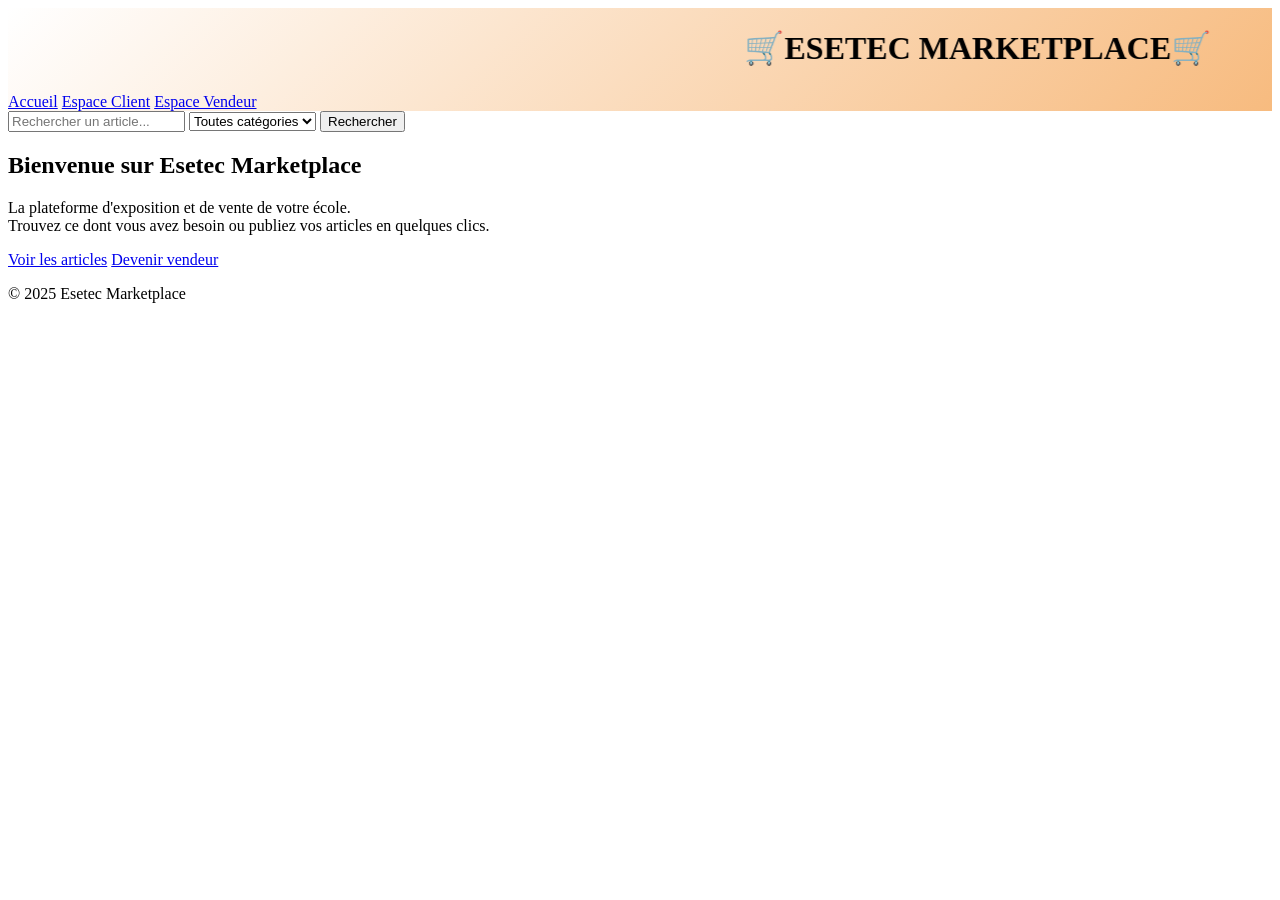
==== index.html @ 15ad94c7 "Add files via upload" ====
<!DOCTYPE html>
<html lang="en">
<head>
    <meta charset="UTF-8">
    <meta name="viewport" content="width=device-width, initial-scale=1.0">
    <link rel="stylesheet" href="style.css">
    <title>Accueil</title>
</head>
<header>
    
       <marquee behavior="alternate" direction="left" scrollamount="5">
<h1>🛒ESETEC MARKETPLACE🛒</h1>
  </marquee>
    <a href="index.html">Accueil</a>
    <a href="espace_client.html">Espace Client</a>
    <a href="espace_vendeur.html">Espace Vendeur </a>
</header>
<body>
    <!-- RECHERCHE -->
  <section>
    <input type="text" placeholder="Rechercher un article..." />
    <select>
      <option>Toutes catégories</option>
      
    </select>
    <button>Rechercher</button>
  </section>

    <section class="hero">
    
    <h1>Bienvenue sur <span>Esetec</span> Marketplace</h1>
    <p>
      La plateforme d'exposition et de vente de votre école.<br>
      Trouvez ce dont vous avez besoin ou publiez vos articles en quelques clics.
    </p>
    <div class="hero-boutons">
      <a href="espace_client.html" class="btn-principal">Voir les articles</a>
      <a href="espace_vendeur.html" class="btn-secondaire">Devenir vendeur</a>
    </div>

  </section>

  <!-- FOOTER -->
  <footer>
    <p>© 2025 Esetec Marketplace</p>
  </footer>

</body>
</html>



</body>
</html>
---- style.css ----
header
{
    background: linear-gradient(135deg,white,rgb(247, 187, 127));
}
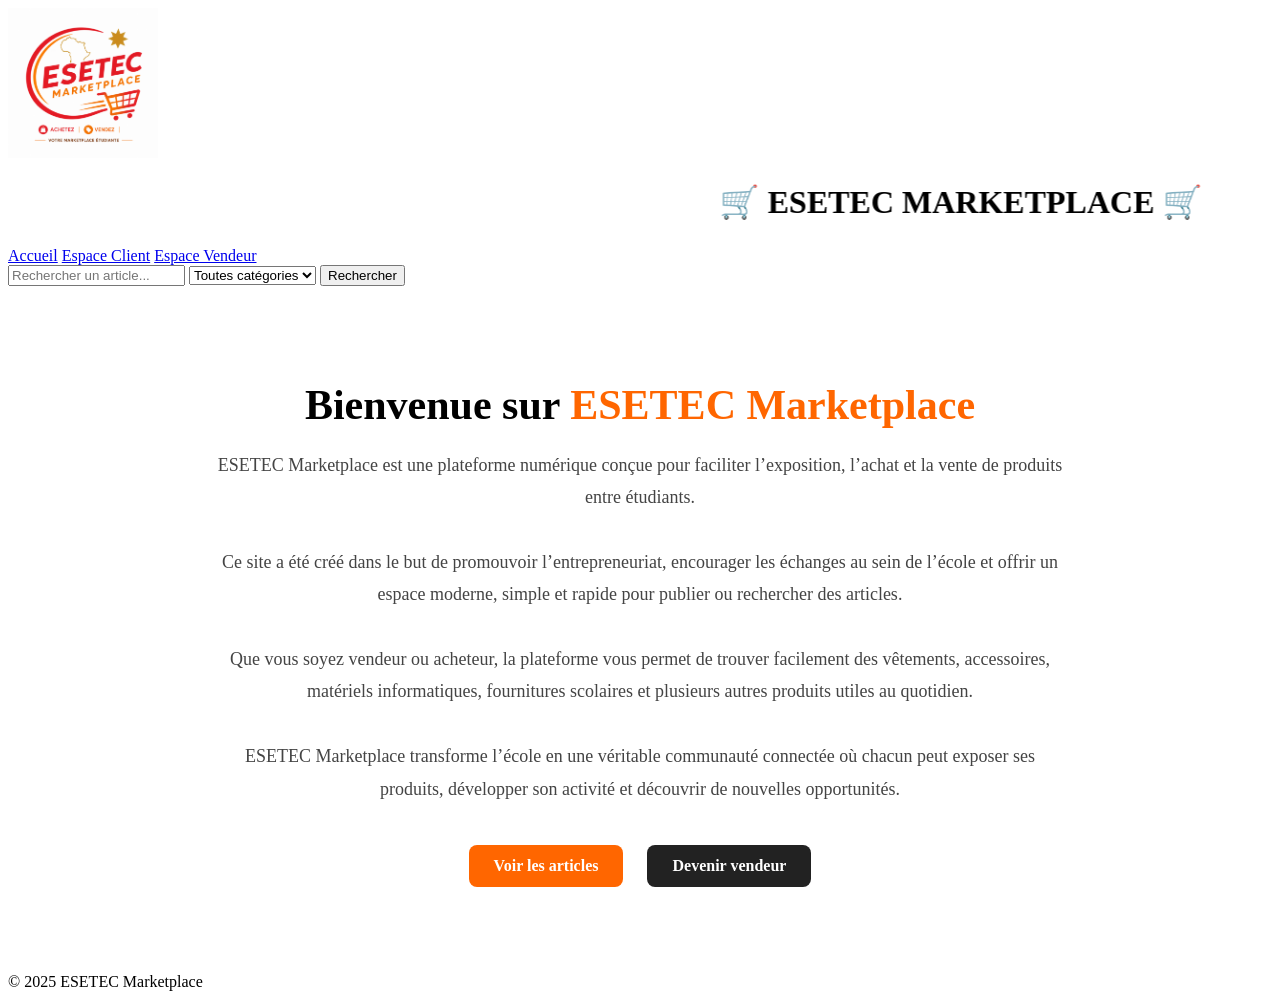
==== commit df3f4930: "Add files via upload" ====
--- a/index.html
+++ b/index.html
@@ -1,54 +1,89 @@
 <!DOCTYPE html>
-<html lang="en">
+<html lang="fr">
+
 <head>
     <meta charset="UTF-8">
     <meta name="viewport" content="width=device-width, initial-scale=1.0">
-    <link rel="stylesheet" href="style.css">
+    <link rel="stylesheet" href="index.css">
     <title>Accueil</title>
 </head>
-<header>
-    
-       <marquee behavior="alternate" direction="left" scrollamount="5">
-<h1>🛒ESETEC MARKETPLACE🛒</h1>
-  </marquee>
-    <a href="index.html">Accueil</a>
-    <a href="espace_client.html">Espace Client</a>
-    <a href="espace_vendeur.html">Espace Vendeur </a>
-</header>
+
 <body>
+
+    <!-- HEADER -->
+    <header>
+   <img src="logo.png" alt="" width="150">
+        <marquee behavior="alternate" direction="left" scrollamount="5">
+            <h1>🛒 ESETEC MARKETPLACE 🛒</h1>
+        </marquee>
+
+        <nav>
+            <a href="index.html">Accueil</a>
+            <a href="espace_client.html">Espace Client</a>
+            <a href="espace_vendeur.html">Espace Vendeur</a>
+        </nav>
+
+    </header>
+
     <!-- RECHERCHE -->
-  <section>
-    <input type="text" placeholder="Rechercher un article..." />
-    <select>
-      <option>Toutes catégories</option>
-      
-    </select>
-    <button>Rechercher</button>
-  </section>
+    <section class="recherche">
 
+        <input type="text" placeholder="Rechercher un article...">
+
+        <select>
+            <option>Toutes catégories</option>
+        </select>
+
+        <button>Rechercher</button>
+
+    </section>
+
+    <!-- HERO / PRESENTATION -->
     <section class="hero">
-    
-    <h1>Bienvenue sur <span>Esetec</span> Marketplace</h1>
-    <p>
-      La plateforme d'exposition et de vente de votre école.<br>
-      Trouvez ce dont vous avez besoin ou publiez vos articles en quelques clics.
-    </p>
-    <div class="hero-boutons">
-      <a href="espace_client.html" class="btn-principal">Voir les articles</a>
-      <a href="espace_vendeur.html" class="btn-secondaire">Devenir vendeur</a>
-    </div>
 
-  </section>
+        <h1>
+            Bienvenue sur <span>ESETEC Marketplace</span>
+        </h1>
 
-  <!-- FOOTER -->
-  <footer>
-    <p>© 2025 Esetec Marketplace</p>
-  </footer>
+        <p class="description">
+            ESETEC Marketplace est une plateforme numérique conçue pour faciliter
+            l’exposition, l’achat et la vente de produits entre étudiants.
+            <br><br>
+
+            Ce site a été créé dans le but de promouvoir l’entrepreneuriat,
+            encourager les échanges au sein de l’école et offrir un espace moderne,
+            simple et rapide pour publier ou rechercher des articles.
+            <br><br>
+
+            Que vous soyez vendeur ou acheteur, la plateforme vous permet de trouver
+            facilement des vêtements, accessoires, matériels informatiques,
+            fournitures scolaires et plusieurs autres produits utiles au quotidien.
+            <br><br>
+
+            ESETEC Marketplace transforme l’école en une véritable communauté
+            connectée où chacun peut exposer ses produits, développer son activité
+            et découvrir de nouvelles opportunités.
+        </p>
+
+        <div class="hero-boutons">
+
+            <a href="espace_client.html" class="btn-principal">
+                Voir les articles
+            </a>
+
+            <a href="espace_vendeur.html" class="btn-secondaire">
+                Devenir vendeur
+            </a>
+
+        </div>
+
+    </section>
+
+    <!-- FOOTER -->
+    <footer>
+        <p>© 2025 ESETEC Marketplace</p>
+    </footer>
 
 </body>
-</html>
 
-
-
-</body>
 </html>
--- a/index.css
+++ b/index.css
@@ -0,0 +1,45 @@
+.hero{
+    text-align: center;
+    padding: 60px 20px;
+}
+
+.hero h1{
+    font-size: 42px;
+    margin-bottom: 20px;
+}
+
+.hero span{
+    color: #ff6600;
+}
+
+.description{
+    max-width: 850px;
+    margin: auto;
+    font-size: 18px;
+    line-height: 1.8;
+    color: #444;
+}
+
+.hero-boutons{
+    margin-top: 30px;
+}
+
+.btn-principal,
+.btn-secondaire{
+    text-decoration: none;
+    padding: 12px 25px;
+    margin: 10px;
+    border-radius: 8px;
+    display: inline-block;
+    font-weight: bold;
+}
+
+.btn-principal{
+    background: #ff6600;
+    color: white;
+}
+
+.btn-secondaire{
+    background: #222;
+    color: white;
+}
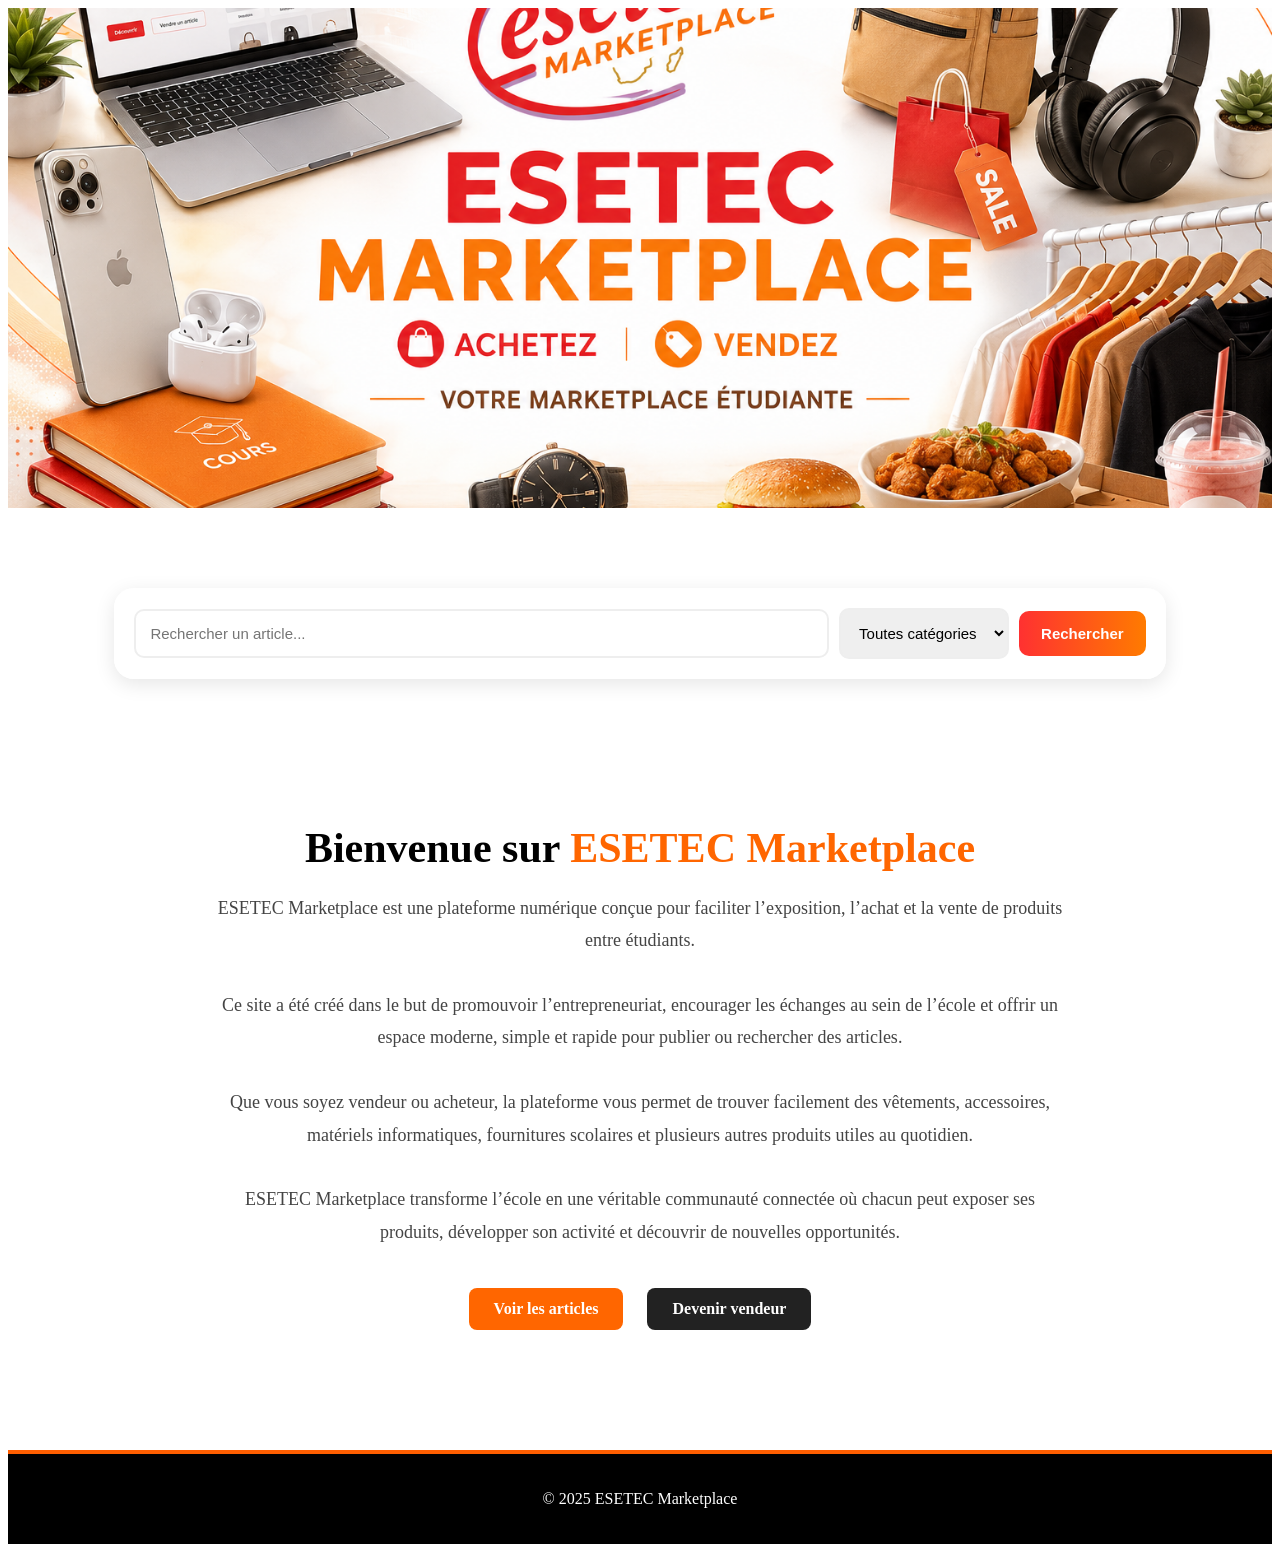
==== commit 021711dd: "Add files via upload" ====
--- a/index.html
+++ b/index.html
@@ -11,17 +11,10 @@
 <body>
 
     <!-- HEADER -->
-    <header>
-   <img src="logo.png" alt="" width="150">
-        <marquee behavior="alternate" direction="left" scrollamount="5">
-            <h1>🛒 ESETEC MARKETPLACE 🛒</h1>
-        </marquee>
+    <header class="header-image">
+  
+       
 
-        <nav>
-            <a href="index.html">Accueil</a>
-            <a href="espace_client.html">Espace Client</a>
-            <a href="espace_vendeur.html">Espace Vendeur</a>
-        </nav>
 
     </header>
 
@@ -79,11 +72,10 @@
 
     </section>
 
-    <!-- FOOTER -->
+   <!-- FOOTER -->
     <footer>
         <p>© 2025 ESETEC Marketplace</p>
     </footer>
-
 </body>
 
 </html>
--- a/index.css
+++ b/index.css
@@ -1,3 +1,115 @@
+/* =========================
+   HEADER
+========================= */
+
+.header-image{
+    background-image: url("imade_arriere_plan1.png");
+    background-size: cover;
+    background-position: center;
+    height: 500px;
+}
+
+.overlay{
+    width: 100%;
+    height: 100%;
+    background: rgba(255,255,255,0.55);
+    padding-top: 20px;
+}
+
+.header-image h1{
+    text-align: center;
+    color: #d62828;
+    font-size: 45px;
+    margin-bottom: 20px;
+}
+
+.header-image nav{
+    text-align: center;
+}
+
+.header-image nav a{
+    text-decoration: none;
+    color: #5a1f00;
+    background: rgba(255,255,255,0.8);
+    padding: 10px 18px;
+    margin: 0 10px;
+    border-radius: 8px;
+    font-size: 18px;
+    font-weight: bold;
+}
+
+.header-image nav a:hover{
+    background: #ff6600;
+    color: white;
+}
+
+/* =========================
+   RECHERCHE
+========================= */
+
+.recherche{
+    width: 80%;
+    max-width: 1100px;
+
+    margin: 80px auto 50px;
+    padding: 20px;
+
+    display: flex;
+    justify-content: center;
+    align-items: center;
+    gap: 10px;
+    flex-wrap: wrap;
+
+    background: rgba(255,255,255,0.92);
+
+    border-radius: 20px;
+
+    box-shadow: 0 5px 20px rgba(0,0,0,0.1);
+}
+
+.recherche input,
+.recherche select{
+    padding: 14px;
+    border: 2px solid #eee;
+    border-radius: 10px;
+    font-size: 15px;
+}
+
+.recherche input{
+    flex: 1;
+    min-width: 250px;
+}
+
+.recherche input:focus,
+.recherche select:focus{
+    outline: none;
+    border-color: #ff6600;
+}
+
+.recherche button{
+    background: linear-gradient(to right, #ff3131, #ff7b00);
+
+    color: white;
+    border: none;
+
+    padding: 14px 22px;
+
+    border-radius: 10px;
+
+    font-size: 15px;
+    font-weight: bold;
+
+    cursor: pointer;
+}
+
+.recherche button:hover{
+    opacity: 0.9;
+}
+
+/* =========================
+   HERO
+========================= */
+
 .hero{
     text-align: center;
     padding: 60px 20px;
@@ -20,17 +132,25 @@
     color: #444;
 }
 
+/* =========================
+   BOUTONS
+========================= */
+
 .hero-boutons{
     margin-top: 30px;
 }
 
 .btn-principal,
 .btn-secondaire{
+    display: inline-block;
+
     text-decoration: none;
+
     padding: 12px 25px;
     margin: 10px;
+
     border-radius: 8px;
-    display: inline-block;
+
     font-weight: bold;
 }
 
@@ -42,4 +162,46 @@
 .btn-secondaire{
     background: #222;
     color: white;
+}
+
+/* =========================
+   FOOTER
+========================= */
+
+footer{
+    background: black;
+    color: white;
+
+    text-align: center;
+
+    padding: 20px;
+    margin-top: 50px;
+
+    border-top: 4px solid #ff5e00;
+}
+
+/* =========================
+   RESPONSIVE
+========================= */
+
+@media(max-width:768px){
+
+    .header-image nav a{
+        display: block;
+        margin: 10px auto;
+    }
+
+    .recherche{
+        width: 95%;
+    }
+
+    .recherche input,
+    .recherche select,
+    .recherche button{
+        width: 100%;
+    }
+
+    .hero h1{
+        font-size: 30px;
+    }
 }
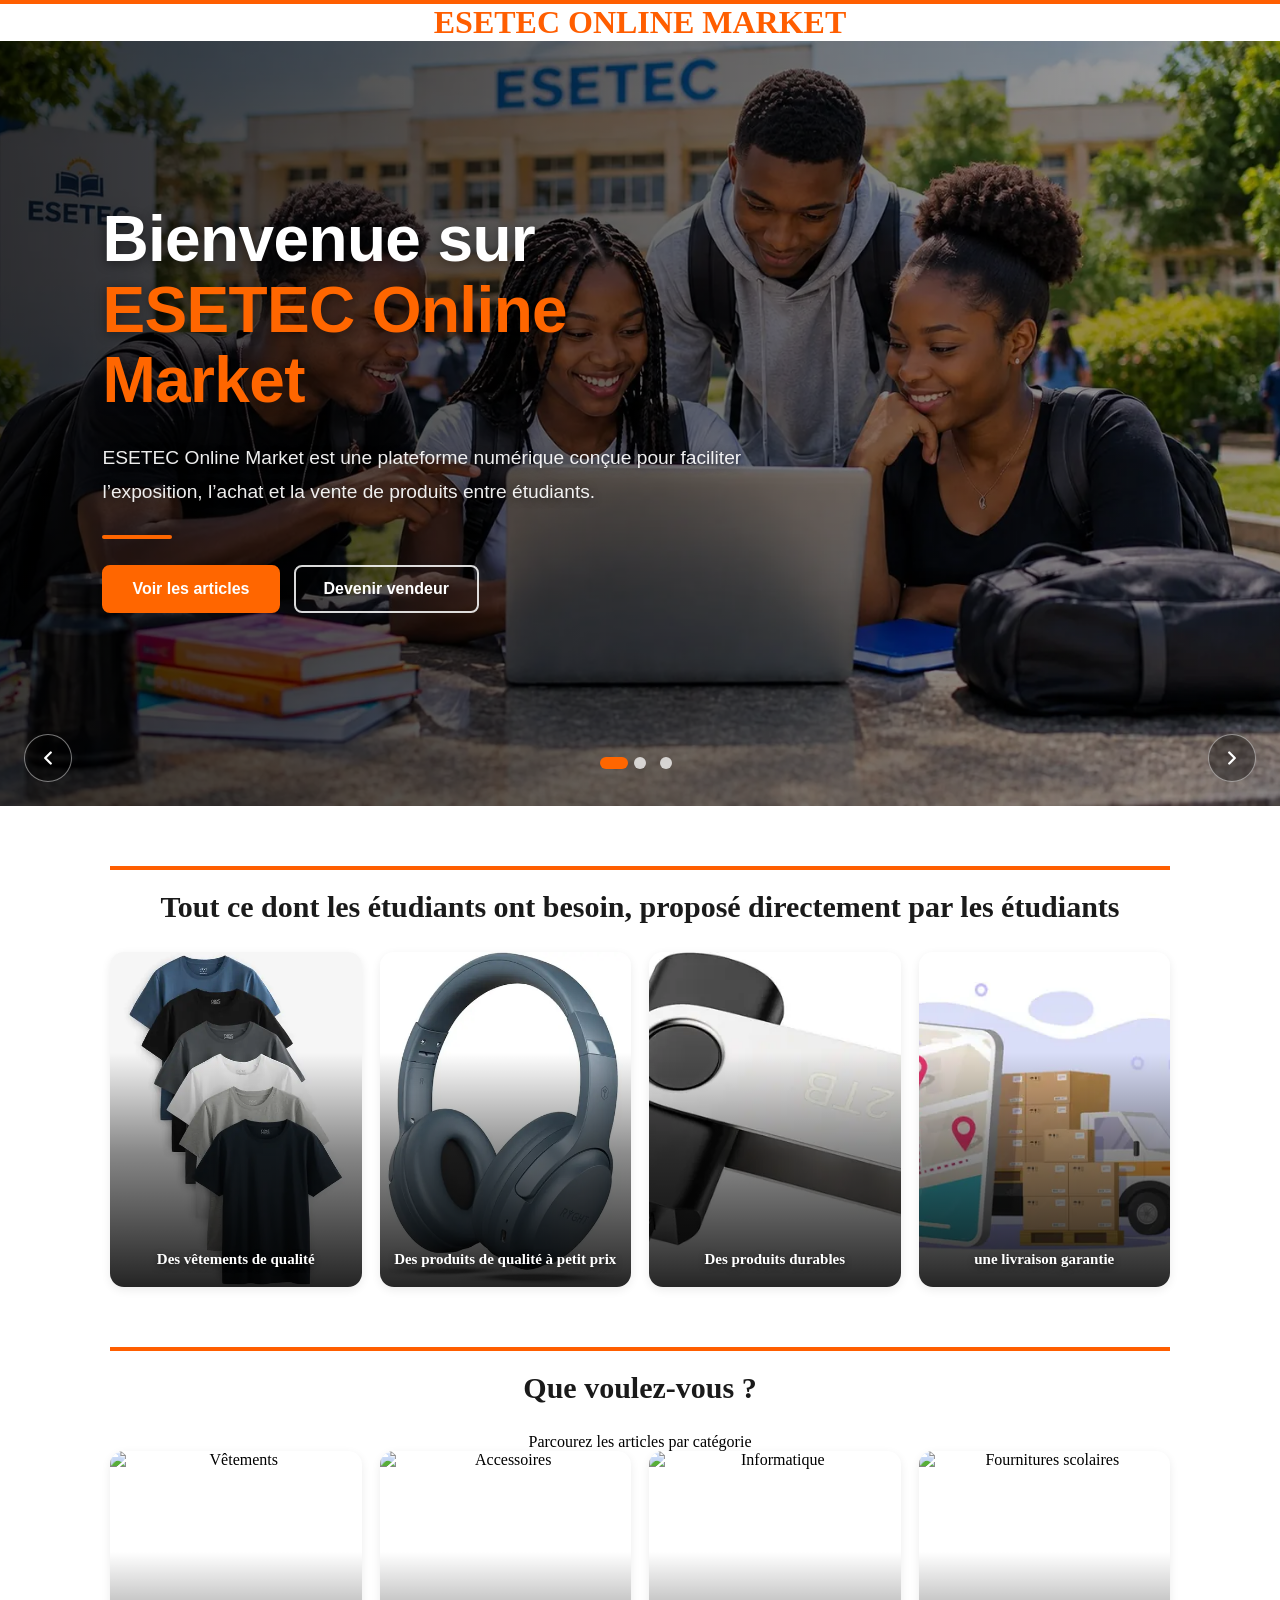
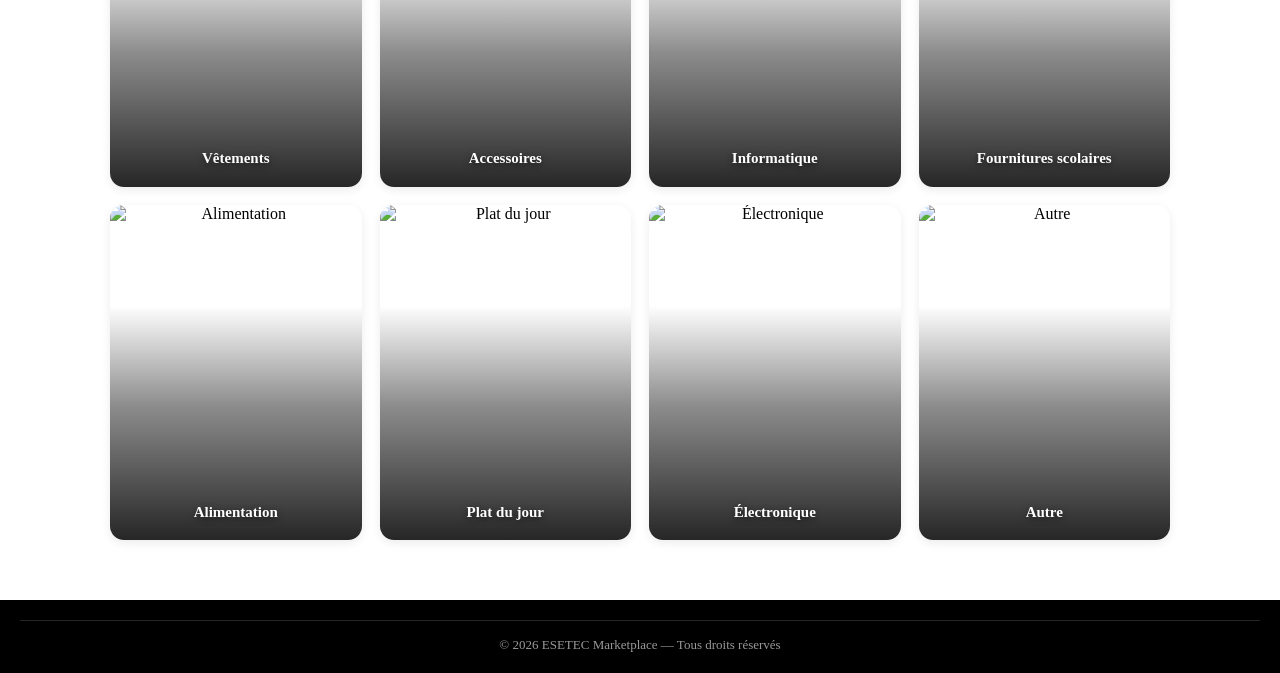
==== commit ad5715df: "Add files via upload" ====
--- a/index.html
+++ b/index.html
@@ -1,81 +1,323 @@
-<!DOCTYPE html>
-<html lang="fr">
-
-<head>
-    <meta charset="UTF-8">
-    <meta name="viewport" content="width=device-width, initial-scale=1.0">
-    <link rel="stylesheet" href="index.css">
-    <title>Accueil</title>
-</head>
-
-<body>
-
-    <!-- HEADER -->
-    <header class="header-image">
-  
-       
-
-
-    </header>
-
-    <!-- RECHERCHE -->
-    <section class="recherche">
-
-        <input type="text" placeholder="Rechercher un article...">
-
-        <select>
-            <option>Toutes catégories</option>
-        </select>
-
-        <button>Rechercher</button>
-
-    </section>
-
-    <!-- HERO / PRESENTATION -->
-    <section class="hero">
-
-        <h1>
-            Bienvenue sur <span>ESETEC Marketplace</span>
-        </h1>
-
-        <p class="description">
-            ESETEC Marketplace est une plateforme numérique conçue pour faciliter
-            l’exposition, l’achat et la vente de produits entre étudiants.
-            <br><br>
-
-            Ce site a été créé dans le but de promouvoir l’entrepreneuriat,
-            encourager les échanges au sein de l’école et offrir un espace moderne,
-            simple et rapide pour publier ou rechercher des articles.
-            <br><br>
-
-            Que vous soyez vendeur ou acheteur, la plateforme vous permet de trouver
-            facilement des vêtements, accessoires, matériels informatiques,
-            fournitures scolaires et plusieurs autres produits utiles au quotidien.
-            <br><br>
-
-            ESETEC Marketplace transforme l’école en une véritable communauté
-            connectée où chacun peut exposer ses produits, développer son activité
-            et découvrir de nouvelles opportunités.
-        </p>
-
-        <div class="hero-boutons">
-
-            <a href="espace_client.html" class="btn-principal">
-                Voir les articles
-            </a>
-
-            <a href="espace_vendeur.html" class="btn-secondaire">
-                Devenir vendeur
-            </a>
-
-        </div>
-
-    </section>
-
-   <!-- FOOTER -->
-    <footer>
-        <p>© 2025 ESETEC Marketplace</p>
-    </footer>
-</body>
-
-</html>+<!DOCTYPE html>
+<html lang="fr">
+
+<head>
+    <meta charset="UTF-8">
+    <meta name="viewport" content="width=device-width, initial-scale=1.0">
+    <link rel="stylesheet" href="index.css">
+    <title> Accueil</title>
+    <link rel="icon" type="image/png" href="logo.png">
+</head>
+
+<body>
+    <header>
+        <h1>ESETEC ONLINE MARKET</h1>
+    </header>
+    
+
+
+<!-- HERO SLIDER -->
+    <section class="hero-slider" id="hero-slider" aria-roledescription="carrousel" aria-label="Présentation d’ESETEC Marketplace">
+
+        <div class="slides">
+
+            <!-- SLIDE 1 -->
+            <article class="slide slide-1 is-active" aria-roledescription="diapositive" aria-label="1 sur 3">
+                <div class="slide-contenu">
+                    <h2 class="slide-titre">
+                        Bienvenue sur <span class="titre-accent">ESETEC Online Market</span>
+                    </h2>
+
+                    <p class="slide-texte">
+                        ESETEC Online Market est une plateforme numérique conçue pour faciliter
+                        l’exposition, l’achat et la vente de produits entre étudiants.
+                    </p>
+
+                    <span class="slide-trait" aria-hidden="true"></span>
+
+                    <div class="hero-boutons">
+                        <a href="espace_client.html" class="btn-principal">Voir les articles</a>
+                        <a href="espace_vendeur.html" class="btn-secondaire">Devenir vendeur</a>
+                    </div>
+                </div>
+            </article>
+
+            <!-- SLIDE 2 -->
+            <article class="slide slide-2" data-bg-image="slide2.webp" aria-roledescription="diapositive" aria-label="2 sur 3" aria-hidden="true">
+                <div class="slide-contenu">
+                    <h2 class="slide-titre">
+                        ESETEC <span class="titre-accent">Online Market</span>
+                    </h2>
+
+                    <p class="slide-texte">
+                        Ce site a été créé dans le but de promouvoir l’entrepreneuriat,
+                        encourager les échanges au sein de l’école et offrir un espace moderne,
+                        simple et rapide pour publier ou rechercher des articles.
+                    </p>
+
+                    <span class="slide-trait" aria-hidden="true"></span>
+
+                    <div class="hero-boutons">
+                        <a href="espace_client.html" class="btn-principal">Voir les articles</a>
+                        <a href="espace_vendeur.html" class="btn-secondaire">Devenir vendeur</a>
+                    </div>
+                </div>
+            </article>
+
+            <!-- SLIDE 3 -->
+            <article class="slide slide-3" data-bg-image="slide3.webp" aria-roledescription="diapositive" aria-label="3 sur 3" aria-hidden="true">
+                <div class="slide-contenu">
+                    <h2 class="slide-titre">
+                        Une communauté <span class="titre-accent">connectée</span>
+                    </h2>
+
+                    <p class="slide-texte">
+                        Que vous soyez vendeur ou acheteur, la plateforme vous permet de trouver
+                        facilement des vêtements, accessoires, matériels informatiques,
+                        fournitures scolaires et plusieurs autres produits utiles au quotidien.
+                    </p>
+
+                    <span class="slide-trait" aria-hidden="true"></span>
+
+                    <p class="slide-texte slide-texte-secondaire">
+                        ESETEC Marketplace transforme l’école en une véritable communauté
+                        connectée où chacun peut exposer ses produits, développer son activité
+                        et découvrir de nouvelles opportunités.
+                    </p>
+
+                    <div class="hero-boutons">
+                        <a href="espace_client.html" class="btn-principal">Voir les articles</a>
+                        <a href="espace_vendeur.html" class="btn-secondaire">Devenir vendeur</a>
+                    </div>
+                </div>
+            </article>
+
+        </div>
+
+        <!-- FLECHES PRECEDENT / SUIVANT -->
+        <button type="button" class="hero-fleche hero-precedent" aria-label="Diapositive précédente">
+            <svg viewBox="0 0 24 24" width="22" height="22" fill="none" stroke="currentColor" stroke-width="2.5" stroke-linecap="round" stroke-linejoin="round" aria-hidden="true"><polyline points="15 18 9 12 15 6"></polyline></svg>
+        </button>
+
+        <button type="button" class="hero-fleche hero-suivant" aria-label="Diapositive suivante">
+            <svg viewBox="0 0 24 24" width="22" height="22" fill="none" stroke="currentColor" stroke-width="2.5" stroke-linecap="round" stroke-linejoin="round" aria-hidden="true"><polyline points="9 18 15 12 9 6"></polyline></svg>
+        </button>
+
+        <!-- POINTS DE NAVIGATION -->
+        <div class="hero-dots" role="group" aria-label="Choisir une diapositive">
+            <button type="button" class="hero-dot is-active" aria-label="Aller à la diapositive 1" aria-current="true"></button>
+            <button type="button" class="hero-dot" aria-label="Aller à la diapositive 2"></button>
+            <button type="button" class="hero-dot" aria-label="Aller à la diapositive 3"></button>
+        </div>
+
+    </section>
+
+
+    <section class="categories-populaires">
+        <h2>Tout ce dont les étudiants ont besoin,
+       proposé directement par les étudiants</h2>
+        <p class="sous-titre"></p>
+
+        <div class="categories-grille">
+            
+            
+            <div class="categorie-carte">
+                <span class="icone"><img src="C04-288s.webp" alt="" width="100%" height="100%" loading="lazy"></span>
+                <h3>Des vêtements de qualité</h3>
+            </div>
+            <div class="categorie-carte">
+                <span class="icone"><img src="casque-audio.webp" alt="" width="100%" height="100%" loading="lazy"></span>
+                <h3>Des produits de qualité à petit prix </h3>
+            </div>
+            <div class="categorie-carte">
+                <span class="icone"><img src="produit-durable.webp" alt="" width="100%" height="100%" loading="lazy"></span>
+                <h3>Des produits durables</h3>
+            </div>
+            <div class="categorie-carte">
+                <span class="icone"><img src="livraison.webp" alt="" width="100%" height="100%" loading="lazy"></span>
+                <h3>une livraison garantie</h3>
+            </div>
+        </div>
+    </section>
+
+   
+
+    <section class="categories-populaires">
+        <h2>Que voulez-vous ?</h2>
+        <p class="sous-titre">Parcourez les articles par catégorie</p>
+
+        <div class="categories-grille">
+            <a class="categorie-carte" href="espace_client.html?categorie=Vêtements">
+                <span class="icone"><img src="https://images.unsplash.com/photo-1679212622264-646085f5653f?auto=format&fit=crop&w=800&q=80" alt="Vêtements" loading="lazy"></span>
+                <h3>Vêtements</h3>
+            </a>
+            <a class="categorie-carte" href="espace_client.html?categorie=Accessoires">
+                <span class="icone"><img src="https://images.unsplash.com/photo-1567473031050-4248185c685d?auto=format&fit=crop&w=800&q=80" alt="Accessoires" loading="lazy"></span>
+                <h3>Accessoires</h3>
+            </a>
+            <a class="categorie-carte" href="espace_client.html?categorie=Informatique">
+                <span class="icone"><img src="https://images.unsplash.com/photo-1709721835709-a7440f7f99e6?auto=format&fit=crop&w=800&q=80" alt="Informatique" loading="lazy"></span>
+                <h3>Informatique</h3>
+            </a>
+            <a class="categorie-carte" href="espace_client.html?categorie=Fournitures">
+                <span class="icone"><img src="https://images.unsplash.com/photo-1661205490694-4f4c65d8e9f2?auto=format&fit=crop&w=800&q=80" alt="Fournitures scolaires" loading="lazy"></span>
+                <h3>Fournitures scolaires</h3>
+            </a>
+            <a class="categorie-carte" href="espace_client.html?categorie=Alimentation">
+                <span class="icone"><img src="https://images.unsplash.com/photo-1635774855717-0aec182f92cc?auto=format&fit=crop&w=800&q=80" alt="Alimentation" loading="lazy"></span>
+                <h3>Alimentation</h3>
+            </a>
+            <a class="categorie-carte" href="espace_client.html?categorie=Plat du jour">
+                <span class="icone"><img src="https://images.unsplash.com/photo-1504674900247-0877df9cc836?auto=format&fit=crop&w=800&q=80" alt="Plat du jour" loading="lazy"></span>
+                <h3>Plat du jour</h3>
+            </a>
+            <a class="categorie-carte" href="espace_client.html?categorie=Électronique">
+                <span class="icone"><img src="https://images.unsplash.com/photo-1678851836066-dc27614cc56b?auto=format&fit=crop&w=800&q=80" alt="Électronique" loading="lazy"></span>
+                <h3>Électronique</h3>
+            </a>
+            <a class="categorie-carte" href="espace_client.html?categorie=Autre">
+                <span class="icone"><img src="https://images.unsplash.com/photo-1629580484403-0ca253fcce3d?auto=format&fit=crop&w=800&q=80" alt="Autre" loading="lazy"></span>
+                <h3>Autre</h3>
+            </a>
+        </div>
+    </section>
+
+   <!-- FOOTER -->
+    <footer class="footer-site">
+        <div class="footer-bas">
+            <p>© <span id="annee-courante"></span> ESETEC Marketplace — Tous droits réservés</p>
+        </div>
+
+        <script>
+            document.getElementById("annee-courante").textContent = new Date().getFullYear();
+        </script>
+    </footer>
+
+    <!-- SCRIPT DU HERO SLIDER -->
+    <script>
+        (function () {
+
+            var DELAI_ENTRE_SLIDES = 6000;
+
+            var slider = document.getElementById("hero-slider");
+            if (!slider) { return; }
+
+            var slides = slider.querySelectorAll(".slide");
+            var dots = slider.querySelectorAll(".hero-dot");
+            var btnPrecedent = slider.querySelector(".hero-precedent");
+            var btnSuivant = slider.querySelector(".hero-suivant");
+
+            var courant = 0;
+            var minuteur = null;
+
+            /* Charge l'image de fond d'une diapositive seulement la première fois
+               qu'on en a besoin (pas toutes en même temps au chargement du site) */
+            function chargerImageSlide(slide) {
+                var image = slide.getAttribute("data-bg-image");
+                if (image) {
+                    slide.style.setProperty("--slide-bg", "url('" + image + "')");
+                    slide.classList.add("slide-image-chargee");
+                    slide.removeAttribute("data-bg-image");
+                }
+            }
+
+            /* Affiche la slide numéro i */
+            function afficher(i) {
+                courant = (i + slides.length) % slides.length;
+
+                chargerImageSlide(slides[courant]);
+                // Pré-charge la prochaine diapositive un peu à l'avance pour une transition fluide,
+                // sans pour autant tout télécharger dès l'arrivée sur le site.
+                chargerImageSlide(slides[(courant + 1) % slides.length]);
+
+                for (var n = 0; n < slides.length; n++) {
+                    var actif = (n === courant);
+                    slides[n].classList.toggle("is-active", actif);
+                    slides[n].setAttribute("aria-hidden", actif ? "false" : "true");
+
+                    if (dots[n]) {
+                        dots[n].classList.toggle("is-active", actif);
+                        if (actif) {
+                            dots[n].setAttribute("aria-current", "true");
+                        } else {
+                            dots[n].removeAttribute("aria-current");
+                        }
+                    }
+                }
+            }
+
+            /* Défilement automatique : ne s'arrête jamais définitivement */
+            function arreter() {
+                clearTimeout(minuteur);
+                minuteur = null;
+            }
+
+            function planifier() {
+                arreter();
+                if (document.hidden) { return; }
+
+                minuteur = setTimeout(function () {
+                    afficher(courant + 1);
+                    planifier();
+                }, DELAI_ENTRE_SLIDES);
+            }
+
+            /* Navigation manuelle : on change de slide puis le compte à rebours repart de zéro */
+            function allerA(i) {
+                afficher(i);
+                planifier();
+            }
+
+            btnPrecedent.addEventListener("click", function () { allerA(courant - 1); });
+            btnSuivant.addEventListener("click", function () { allerA(courant + 1); });
+
+            for (var d = 0; d < dots.length; d++) {
+                (function (index) {
+                    dots[index].addEventListener("click", function () { allerA(index); });
+                })(d);
+            }
+
+            /* Flèches du clavier */
+            slider.addEventListener("keydown", function (e) {
+                if (e.key === "ArrowLeft") { allerA(courant - 1); }
+                if (e.key === "ArrowRight") { allerA(courant + 1); }
+            });
+
+            /* Balayage au doigt sur téléphone / tablette */
+            var departX = null;
+
+            slider.addEventListener("touchstart", function (e) {
+                departX = e.touches[0].clientX;
+                arreter();
+            }, { passive: true });
+
+            slider.addEventListener("touchend", function (e) {
+                if (departX !== null) {
+                    var ecart = e.changedTouches[0].clientX - departX;
+                    if (Math.abs(ecart) > 50) {
+                        afficher(ecart < 0 ? courant + 1 : courant - 1);
+                    }
+                }
+                departX = null;
+                planifier();
+            }, { passive: true });
+
+            slider.addEventListener("touchcancel", function () {
+                departX = null;
+                planifier();
+            }, { passive: true });
+
+            /* Pas de défilement quand l'onglet est en arrière-plan */
+            document.addEventListener("visibilitychange", function () {
+                if (document.hidden) { arreter(); } else { planifier(); }
+            });
+
+            /* Démarrage */
+            afficher(0);
+            planifier();
+
+        })();
+    </script>
+</body>
+
+</html>
--- a/index.css
+++ b/index.css
@@ -1,207 +1,658 @@
-/* =========================
-   HEADER
-========================= */
-
-.header-image{
-    background-image: url("imade_arriere_plan1.png");
-    background-size: cover;
-    background-position: center;
-    height: 500px;
-}
-
-.overlay{
-    width: 100%;
-    height: 100%;
-    background: rgba(255,255,255,0.55);
-    padding-top: 20px;
-}
-
-.header-image h1{
-    text-align: center;
-    color: #d62828;
-    font-size: 45px;
-    margin-bottom: 20px;
-}
-
-.header-image nav{
-    text-align: center;
-}
-
-.header-image nav a{
-    text-decoration: none;
-    color: #5a1f00;
-    background: rgba(255,255,255,0.8);
-    padding: 10px 18px;
-    margin: 0 10px;
-    border-radius: 8px;
-    font-size: 18px;
-    font-weight: bold;
-}
-
-.header-image nav a:hover{
-    background: #ff6600;
-    color: white;
-}
-
-/* =========================
-   RECHERCHE
-========================= */
-
-.recherche{
-    width: 80%;
-    max-width: 1100px;
-
-    margin: 80px auto 50px;
-    padding: 20px;
-
-    display: flex;
-    justify-content: center;
-    align-items: center;
-    gap: 10px;
-    flex-wrap: wrap;
-
-    background: rgba(255,255,255,0.92);
-
-    border-radius: 20px;
-
-    box-shadow: 0 5px 20px rgba(0,0,0,0.1);
-}
-
-.recherche input,
-.recherche select{
-    padding: 14px;
-    border: 2px solid #eee;
-    border-radius: 10px;
-    font-size: 15px;
-}
-
-.recherche input{
-    flex: 1;
-    min-width: 250px;
-}
-
-.recherche input:focus,
-.recherche select:focus{
-    outline: none;
-    border-color: #ff6600;
-}
-
-.recherche button{
-    background: linear-gradient(to right, #ff3131, #ff7b00);
-
-    color: white;
-    border: none;
-
-    padding: 14px 22px;
-
-    border-radius: 10px;
-
-    font-size: 15px;
-    font-weight: bold;
-
-    cursor: pointer;
-}
-
-.recherche button:hover{
-    opacity: 0.9;
-}
-
-/* =========================
-   HERO
-========================= */
-
-.hero{
-    text-align: center;
-    padding: 60px 20px;
-}
-
-.hero h1{
-    font-size: 42px;
-    margin-bottom: 20px;
-}
-
-.hero span{
-    color: #ff6600;
-}
-
-.description{
-    max-width: 850px;
-    margin: auto;
-    font-size: 18px;
-    line-height: 1.8;
-    color: #444;
-}
-
-/* =========================
-   BOUTONS
-========================= */
-
-.hero-boutons{
-    margin-top: 30px;
-}
-
-.btn-principal,
-.btn-secondaire{
-    display: inline-block;
-
-    text-decoration: none;
-
-    padding: 12px 25px;
-    margin: 10px;
-
-    border-radius: 8px;
-
-    font-weight: bold;
-}
-
-.btn-principal{
-    background: #ff6600;
-    color: white;
-}
-
-.btn-secondaire{
-    background: #222;
-    color: white;
-}
-
-/* =========================
-   FOOTER
-========================= */
-
-footer{
-    background: black;
-    color: white;
-
-    text-align: center;
-
-    padding: 20px;
-    margin-top: 50px;
-
-    border-top: 4px solid #ff5e00;
-}
-
-/* =========================
-   RESPONSIVE
-========================= */
-
-@media(max-width:768px){
-
-    .header-image nav a{
-        display: block;
-        margin: 10px auto;
-    }
-
-    .recherche{
-        width: 95%;
-    }
-
-    .recherche input,
-    .recherche select,
-    .recherche button{
-        width: 100%;
-    }
-
-    .hero h1{
-        font-size: 30px;
-    }
-}+*{
+    margin: 0;
+    padding: 0;
+    box-sizing: border-box;
+}
+
+html, body{
+    overflow-x: hidden;
+    max-width: 100vw;
+    margin: 0;
+    padding: 0;
+}
+
+img{
+    max-width: 100%;
+    height: auto;
+}
+
+/* HEADER */
+header{
+    text-align: center;
+}
+
+h1{
+    border-top: 4px solid #ff5e00;
+    color: #ff5e00;
+    margin-top: 0 auto;
+
+}
+
+.header-image{
+    background-image: url("imade_arriere_plan1.webp");
+    background-size: cover;
+    background-position: center;
+    height: 500px;
+    border-top: 4px solid #ff5e00;
+    border-bottom: 4px solid #ff5e00;
+}
+
+.overlay{
+    width: 100%;
+    height: 100%;
+    background: rgba(255,255,255,0.55);
+    padding-top: 20px;
+}
+
+
+
+
+
+
+/* =========================================================
+   HERO SLIDER
+========================================================= */
+
+.hero-slider{
+    position: relative;
+    width: 100%;
+    overflow: hidden;
+    background: #111;
+    color: #fff;
+    font-family: "Segoe UI", Arial, Helvetica, sans-serif;
+}
+
+/* Toutes les slides sont empilées au même endroit :
+   la hauteur s'adapte à la slide la plus haute (jamais de texte coupé) */
+.slides{
+    display: grid;
+}
+
+.slide{
+    grid-area: 1 / 1;
+    position: relative;
+    display: flex;
+    align-items: center;
+    min-height: clamp(560px, 85vh, 820px);
+    padding: 90px 8% 120px;
+
+    opacity: 0;
+    visibility: hidden;
+    transition:
+        opacity 1.2s ease,
+        visibility 0s linear 1.2s;
+}
+
+.slide.is-active{
+    opacity: 1;
+    visibility: visible;
+    z-index: 1;
+    transition-delay: 0s;
+}
+
+/* Image de fond (remplit toute la section, sans déformation) */
+.slide::before{
+    content: "";
+    position: absolute;
+    inset: 0;
+    background-size: cover;
+    background-position: center;
+    background-repeat: no-repeat;
+    transform: scale(1.06);
+    transition: transform 8s ease-out;
+}
+
+.slide.is-active::before{
+    transform: scale(1);
+}
+
+/* Seule l'image de la 1ère diapositive est chargée tout de suite (visible dès l'arrivée).
+   Les images des diapositives 2 et 3 sont ajoutées en JS (via --slide-bg) juste avant
+   leur affichage, pour que le visiteur ne télécharge pas les 3 images d'un coup. */
+.slide-1::before{ background-image: url("slide1.webp"); }
+.slide-2::before, .slide-3::before{ background-image: var(--slide-bg, none); }
+
+/* Voile noir semi-transparent, plus foncé côté texte (gauche) */
+.slide::after{
+    content: "";
+    position: absolute;
+    inset: 0;
+    background:
+        linear-gradient(90deg,
+            rgba(0,0,0,0.78) 0%,
+            rgba(0,0,0,0.58) 50%,
+            rgba(0,0,0,0.35) 100%);
+}
+
+/* CONTENU */
+
+.slide-contenu{
+    position: relative;
+    z-index: 2;
+    width: 100%;
+    max-width: 640px;
+}
+
+.slide-titre{
+    font-size: clamp(2.1rem, 5.2vw, 4rem);
+    font-weight: 800;
+    line-height: 1.1;
+    letter-spacing: -0.01em;
+    margin-bottom: 26px;
+    text-shadow: 0 2px 12px rgba(0,0,0,0.45);
+}
+
+.titre-accent{
+    display: block;
+    color: #ff6600;
+}
+
+.slide-texte{
+    max-width: 34em;
+    font-size: clamp(1rem, 1.5vw, 1.2rem);
+    line-height: 1.75;
+    color: rgba(255,255,255,0.93);
+    text-shadow: 0 1px 8px rgba(0,0,0,0.5);
+}
+
+.slide-texte-secondaire{
+    color: rgba(255,255,255,0.85);
+}
+
+.slide-trait{
+    display: block;
+    width: 70px;
+    height: 4px;
+    margin: 26px 0;
+    background: #ff6600;
+    border-radius: 4px;
+}
+
+/* BOUTONS DU HERO (mêmes liens qu'avant) */
+
+.hero-slider .hero-boutons{
+    display: flex;
+    flex-wrap: wrap;
+    gap: 14px;
+    margin-top: 0;
+}
+
+.hero-slider .btn-principal,
+.hero-slider .btn-secondaire{
+    margin: 0;
+    padding: 13px 28px;
+    border: 2px solid #ff6600;
+    transition: background 0.3s ease, border-color 0.3s ease, color 0.3s ease;
+}
+
+.hero-slider .btn-principal:hover{
+    background: #fff;
+    border-color: #fff;
+    color: #111;
+}
+
+.hero-slider .btn-secondaire{
+    background: transparent;
+    border-color: rgba(255,255,255,0.85);
+}
+
+.hero-slider .btn-secondaire:hover{
+    background: #ff6600;
+    border-color: #ff6600;
+    color: #fff;
+}
+
+/* APPARITION PROGRESSIVE DU CONTENU */
+
+.slide-contenu > *{
+    opacity: 0;
+    transform: translateY(24px);
+    transition: opacity 0.5s ease, transform 0.5s ease;
+}
+
+.slide.is-active .slide-contenu > *{
+    opacity: 1;
+    transform: none;
+    transition: opacity 1s ease, transform 1s ease;
+}
+
+.slide.is-active .slide-contenu > :nth-child(1){ transition-delay: 0.45s; }
+.slide.is-active .slide-contenu > :nth-child(2){ transition-delay: 0.7s; }
+.slide.is-active .slide-contenu > :nth-child(3){ transition-delay: 0.9s; }
+.slide.is-active .slide-contenu > :nth-child(4){ transition-delay: 1.05s; }
+.slide.is-active .slide-contenu > :nth-child(5){ transition-delay: 1.2s; }
+
+/* FLECHES */
+
+.hero-fleche{
+    position: absolute;
+    bottom: 24px;
+    z-index: 5;
+    display: flex;
+    align-items: center;
+    justify-content: center;
+    width: 48px;
+    height: 48px;
+    padding: 0;
+    color: #fff;
+    background: rgba(0,0,0,0.35);
+    border: 1px solid rgba(255,255,255,0.45);
+    border-radius: 50%;
+    cursor: pointer;
+    transition: background 0.3s ease, border-color 0.3s ease;
+}
+
+.hero-precedent{ left: 24px; }
+.hero-suivant{ right: 24px; }
+
+.hero-fleche:hover{
+    background: #ff6600;
+    border-color: #ff6600;
+}
+
+/* POINTS */
+
+.hero-dots{
+    position: absolute;
+    left: 50%;
+    bottom: 30px;
+    z-index: 5;
+    transform: translateX(-50%);
+    display: flex;
+    align-items: center;
+}
+
+.hero-dot{
+    position: relative;
+    width: 26px;
+    height: 26px;
+    padding: 0;
+    background: transparent;
+    border: none;
+    cursor: pointer;
+}
+
+.hero-dot::before{
+    content: "";
+    position: absolute;
+    top: 50%;
+    left: 50%;
+    width: 12px;
+    height: 12px;
+    transform: translate(-50%, -50%);
+    background: rgba(255,255,255,0.75);
+    border-radius: 12px;
+    transition: width 0.4s ease, background 0.4s ease;
+}
+
+.hero-dot:hover::before{
+    background: #fff;
+}
+
+.hero-dot.is-active::before{
+    width: 28px;
+    background: #ff6600;
+}
+
+/* Contour visible pour la navigation au clavier */
+.hero-fleche:focus-visible,
+.hero-dot:focus-visible,
+.hero-slider .btn-principal:focus-visible,
+.hero-slider .btn-secondaire:focus-visible{
+    outline: 3px solid #ffc832;
+    outline-offset: 3px;
+}
+
+/* BOUTONS (hors slider, inchangés) */
+
+.btn-principal,
+.btn-secondaire{
+    display: inline-block;
+
+    text-decoration: none;
+
+    padding: 12px 25px;
+    margin: 10px;
+
+    border-radius: 8px;
+
+    font-weight: bold;
+}
+
+.btn-principal{
+    background: #ff6600;
+    color: white;
+}
+.btn-principal:hover{
+    background: #000000;
+    color: white;
+}
+
+.btn-secondaire{
+    background: #222;
+    color: white;
+}
+.btn-secondaire:hover{
+    background: #ff6600;
+    color: white;
+}
+
+/* =========================================================
+   CATEGORIES POPULAIRES
+========================================================= */
+
+.categories-populaires{
+    max-width: 1100px;
+    margin: 60px auto;
+    padding: 0 20px;
+    text-align: center;
+    
+}
+
+.categories-populaires h2{
+    color: #1a1a1a;
+    font-size: 30px;
+    margin-bottom: 8px;
+     border-top: 4px solid #ff5e00;
+    margin-top: 0 auto;
+    padding: 20px;
+    
+}
+
+
+.categories-grille{
+    display: grid;
+    grid-template-columns: repeat(4, 1fr);
+    gap: 18px;
+}
+
+.categorie-carte{
+    position: relative;
+    display: flex;
+    flex-direction: column;
+    justify-content: flex-end;
+    aspect-ratio: 3 / 4;
+    border-radius: 14px;
+    overflow: hidden;
+    box-shadow: 0 3px 10px rgba(0,0,0,0.08);
+    transition: transform 0.25s ease, box-shadow 0.25s ease;
+    text-decoration: none;
+    color: inherit;
+}
+
+.categorie-carte .icone{
+    position: absolute;
+    inset: 0;
+    z-index: 0;
+}
+
+.categorie-carte .icone img{
+    width: 100%;
+    height: 100%;
+    object-fit: cover;
+    display: block;
+    transition: transform 0.4s ease;
+}
+
+.categorie-carte::before{
+    content: "";
+    position: absolute;
+    inset: 0;
+    z-index: 1;
+    background: linear-gradient(to top,
+        rgba(0,0,0,0.85) 0%,
+        rgba(0,0,0,0.45) 40%,
+        rgba(0,0,0,0) 70%);
+}
+
+.categorie-carte h3{
+    position: relative;
+    z-index: 2;
+    margin: 0;
+    padding: 18px 14px;
+    color: #fff;
+    font-size: 15px;
+    font-weight: 700;
+    line-height: 1.35;
+    text-shadow: 0 2px 6px rgba(0,0,0,0.55);
+}
+
+.categorie-carte:hover{
+    transform: translateY(-5px);
+    box-shadow: 0 8px 20px rgba(255,102,0,0.18);
+}
+
+.categorie-carte:hover .icone img{
+    transform: scale(1.07);
+}
+
+@media(max-width:768px){
+    .categories-grille{
+        grid-template-columns: repeat(2, 1fr);
+        gap: 14px;
+    }
+}
+
+@media(max-width:480px){
+    .categories-grille{
+        grid-template-columns: repeat(2, 1fr);
+        gap: 10px;
+    }
+
+    .categorie-carte h3{
+        font-size: 13px;
+        padding: 14px 10px;
+    }
+}
+
+/*  FOOTER*/
+
+footer{
+    background: black;
+    color: white;
+
+    padding: 20px;
+    margin-top: 50px;
+
+   
+    
+}
+
+.footer-conteneu{
+    display: grid;
+    grid-template-columns: 1.4fr 1fr 1fr;
+    gap: 30px;
+    max-width: 1100px;
+    margin: 0 auto;
+    padding: 40px 20px 20px;
+    text-align: left;
+}
+
+.footer-marque h3{
+    color: #ff6600;
+    font-size: 22px;
+    margin-bottom: 10px;
+}
+
+.footer-marque h3 span{
+    color: #fff;
+}
+
+.footer-marque p{
+    color: rgba(255,255,255,0.7);
+    font-size: 14px;
+    line-height: 1.6;
+}
+
+.footer-colonne h4{
+    color: #fff;
+    font-size: 15px;
+    margin-bottom: 14px;
+    text-transform: uppercase;
+    letter-spacing: 0.5px;
+}
+
+.footer-colonne ul{
+    list-style: none;
+}
+
+.footer-colonne li{
+    margin-bottom: 10px;
+    font-size: 14px;
+    color: rgba(255,255,255,0.75);
+}
+
+.footer-colonne a{
+    color: rgba(255,255,255,0.75);
+    text-decoration: none;
+    transition: color 0.25s ease;
+}
+
+.footer-colonne a:hover{
+    color: #ff6600;
+}
+
+.footer-bas{
+    border-top: 1px solid rgba(255,255,255,0.15);
+    padding: 16px 20px 0;
+    text-align: center;
+}
+
+.footer-bas p{
+    font-size: 13px;
+    color: rgba(255,255,255,0.6);
+}
+
+@media(max-width:768px){
+    .footer-conteneu{
+        grid-template-columns: 1fr 1fr;
+        text-align: center;
+    }
+
+    .footer-marque{
+        grid-column: 1 / -1;
+        text-align: center;
+    }
+}
+
+@media(max-width:480px){
+    .footer-conteneu{
+        grid-template-columns: 1fr;
+    }
+}
+
+/* RESPONSIVE */
+
+/* Tablettes */
+@media(max-width:900px){
+
+    .slide{
+        min-height: clamp(420px, 62vw, 640px);
+        padding: 70px 7% 110px;
+    }
+
+    .slide::after{
+        background:
+            linear-gradient(90deg,
+                rgba(0,0,0,0.80) 0%,
+                rgba(0,0,0,0.62) 60%,
+                rgba(0,0,0,0.5) 100%);
+    }
+}
+
+@media(max-width:768px){
+
+    .header-image nav a{
+        display: block;
+        margin: 10px auto;
+    }
+
+    .recherche{
+        width: 95%;
+    }
+
+    .recherche input,
+    .recherche select,
+    .recherche button{
+        width: 100%;
+    }
+}
+
+/* Téléphones */
+@media(max-width:600px){
+
+    .slide{
+        min-height: clamp(340px, 68vw, 480px);
+        padding: 50px 22px 110px;
+    }
+
+    /* voile uniforme pour un texte lisible sur toute la largeur */
+    .slide::after{
+        background: rgba(0,0,0,0.66);
+    }
+
+    .slide-titre{
+        margin-bottom: 18px;
+    }
+
+    .slide-texte{
+        line-height: 1.65;
+    }
+
+    .slide-trait{
+        width: 56px;
+        margin: 18px 0;
+    }
+
+    .hero-slider .hero-boutons{
+        gap: 10px;
+    }
+
+    .hero-slider .btn-principal,
+    .hero-slider .btn-secondaire{
+        padding: 12px 20px;
+        font-size: 0.95rem;
+    }
+
+    .hero-fleche{
+        width: 40px;
+        height: 40px;
+        bottom: 20px;
+    }
+
+    .hero-precedent{ left: 12px; }
+    .hero-suivant{ right: 12px; }
+
+    .hero-dots{
+        bottom: 24px;
+    }
+}
+
+/* Très petits téléphones */
+@media(max-width:360px){
+
+    .slide{
+        min-height: clamp(300px, 72vw, 420px);
+        padding: 40px 16px 105px;
+    }
+
+    .hero-slider .btn-principal,
+    .hero-slider .btn-secondaire{
+        padding: 11px 16px;
+        font-size: 0.9rem;
+    }
+}
+
+/* Si l'appareil demande moins d'animations : on garde le fondu,
+   mais on supprime le zoom et le glissement */
+@media (prefers-reduced-motion: reduce){
+
+    .slide::before{
+        transform: none;
+        transition: none;
+    }
+
+    .slide-contenu > *{
+        transform: none;
+    }
+}
